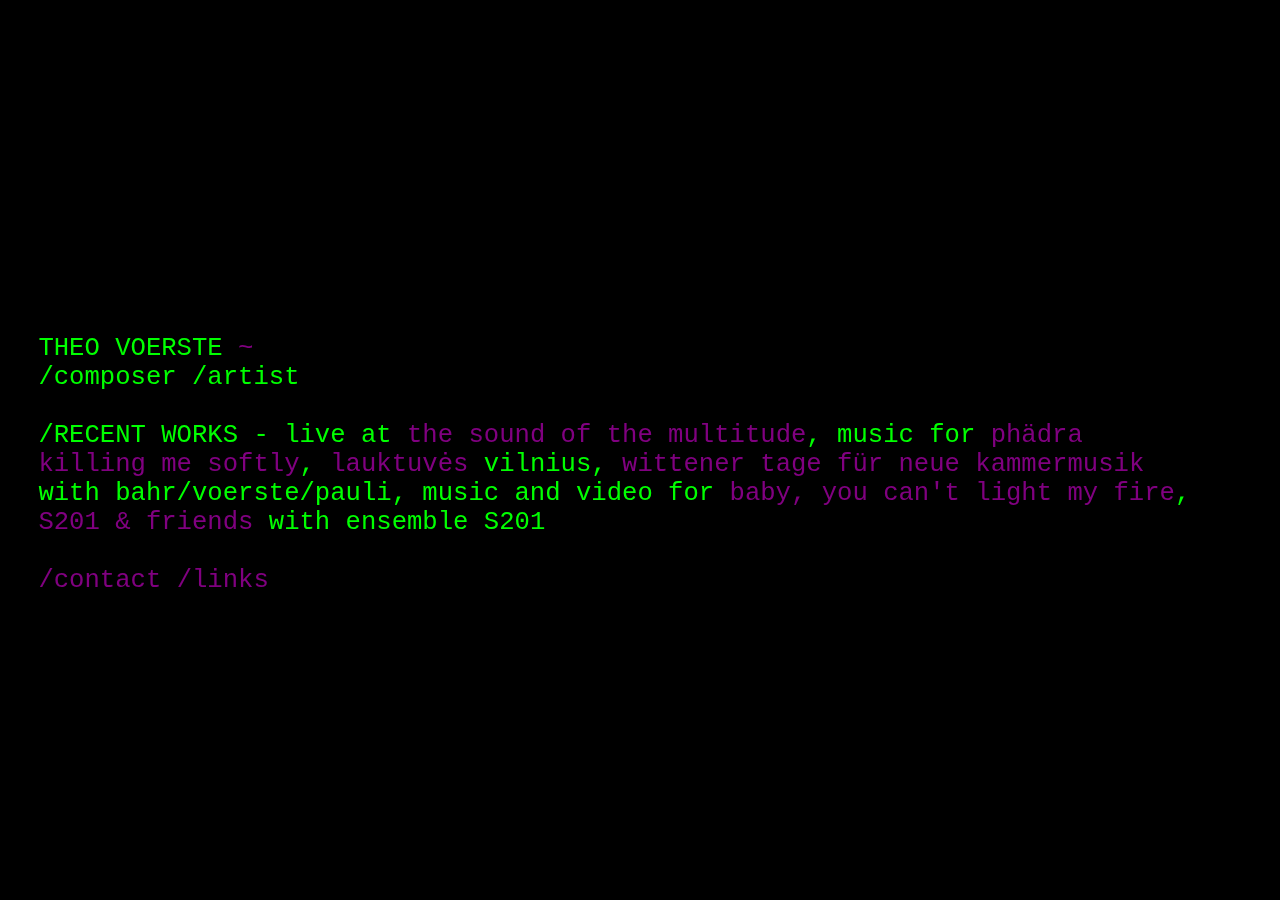
==== about.html @ f7027995 "Update about.html" ====
<!doctype html>
<html lang="en">
  <head>
    <meta name="description" content="Theo Voerste - Composer, Artist"/>
    <meta name="keywords" content="Theo Voerste, theovoerste, composition, music, computer music, noise, film, audiovisual, A/V, videoart, Video, Musik, Art, Improvisation, theatre, Theater, digital art">
    <meta charset="UTF-8">
    <meta name="viewport" content="width=device-width, initial-scale=1, maximum-scale=1.0, user-scalable=no">
    <link href="main.css" rel="stylesheet" type="text/css" />
    <meta name="author" content="theo voerste">
    <link rel="icon" type="image/vnd.icon" href="./favicon.ico">
    <title>theo voerste</title>
  </head>
  <body>	
      <div class="container">					    	
        <br>THEO VOERSTE <a href="index">~</a><br>/composer /artist<br>
        <br>/RECENT WORKS - 
        live at <a href="https://www.urbanekuensteruhr.de/de/project/the-sound-of-the-multitude"> the sound of the multitude</a>, 
        music for <a href="https://schauspielhaus.de/stuecke/phaedra-killing-me-softly">phädra killing me softly</a>, 
        <a href="https://robertobeselermaxwell.com/lauktuves">lauktuvės</a> vilnius, 
        <a href="https://www.kulturforum-witten.de/de/kulturbuero/angebote/wittener-tage-fuer-neue-kammermusik-2023">wittener tage für neue kammermusik</a>
        with bahr/voerste/pauli, music and video for <a href="https://mediathek.hfmt-hamburg.de/l2go/-/get/v/755">baby, you can't light my fire</a>,
        <a href="https://www.ensemble-s201.com/past-events-1">S201 & friends</a> with ensemble S201<br>
        <br>
      <a href="contact">/contact</a>  <a href="/links">/links</a> 
    </div>
  </body>
</html>
---- main.css ----
body {
    background-color: black;
    max-width: 100%;
    min-width: 100%;
    margin: auto;
    padding: 3%;
    font-family:'Menlo', monospace;
    color: lime;
   
    
}

a:link {
  text-decoration: none;
  color: purple;
}

a:visited {
  color: purple;
}

a:hover {
  color: magenta;
}

.container {
    width: 90%;
    position: fixed;
    font-size: 2vw;
    margin: 0;
    top: 50%;
    -ms-transform: translateY(-50%);
    transform: translateY(-50%);
}


@media only screen and (max-width: 600px)
{
    .container {
	font-size: 5vw
    }
}
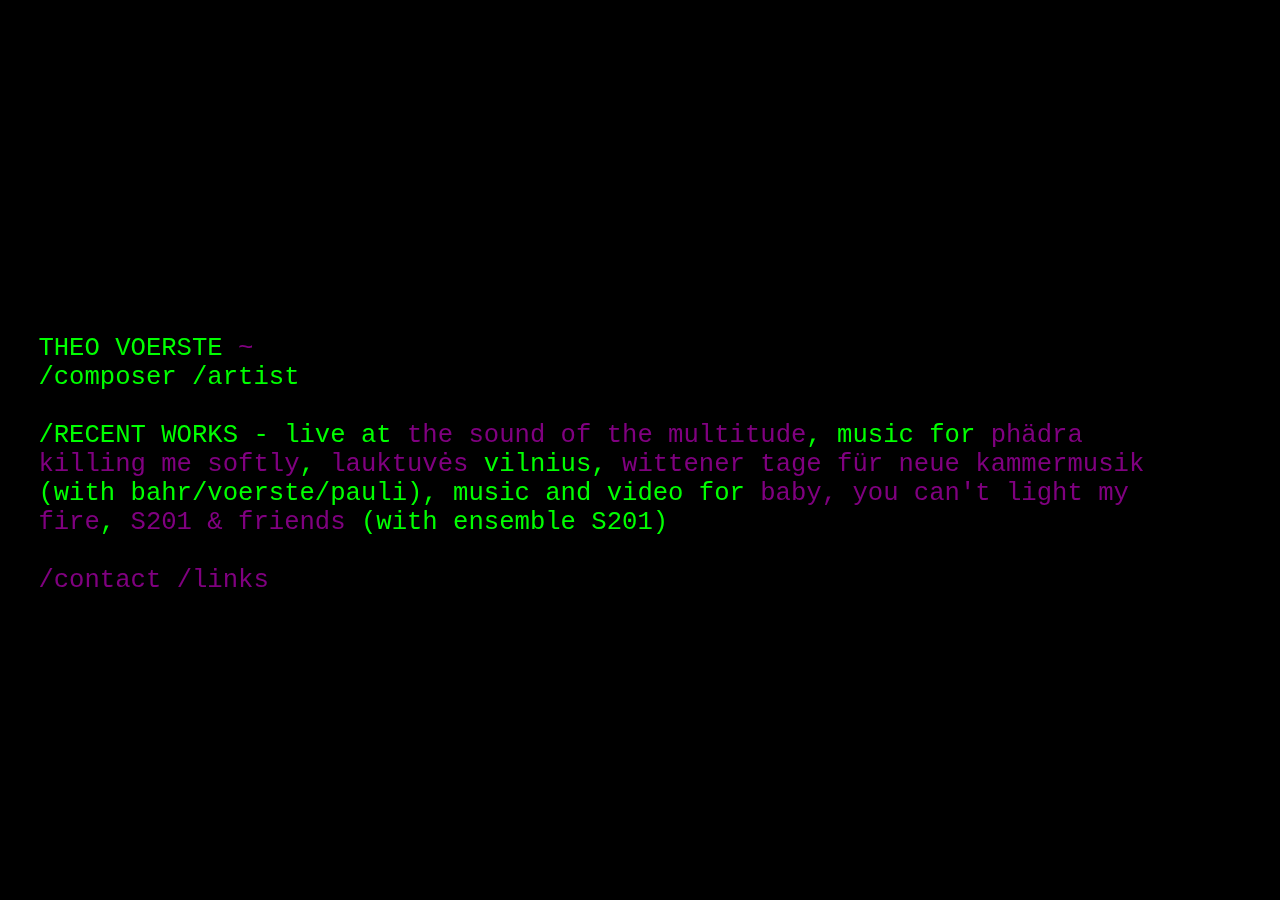
==== commit dc64b130: "Update about.html" ====
--- a/about.html
+++ b/about.html
@@ -18,8 +18,8 @@
         music for <a href="https://schauspielhaus.de/stuecke/phaedra-killing-me-softly">phädra killing me softly</a>, 
         <a href="https://robertobeselermaxwell.com/lauktuves">lauktuvės</a> vilnius, 
         <a href="https://www.kulturforum-witten.de/de/kulturbuero/angebote/wittener-tage-fuer-neue-kammermusik-2023">wittener tage für neue kammermusik</a>
-        with bahr/voerste/pauli, music and video for <a href="https://mediathek.hfmt-hamburg.de/l2go/-/get/v/755">baby, you can't light my fire</a>,
-        <a href="https://www.ensemble-s201.com/past-events-1">S201 & friends</a> with ensemble S201<br>
+        (with bahr/voerste/pauli), music and video for <a href="https://mediathek.hfmt-hamburg.de/l2go/-/get/v/755">baby, you can't light my fire</a>,
+        <a href="https://www.ensemble-s201.com/past-events-1">S201 & friends</a> (with ensemble S201)<br>
         <br>
       <a href="contact">/contact</a>  <a href="/links">/links</a> 
     </div>
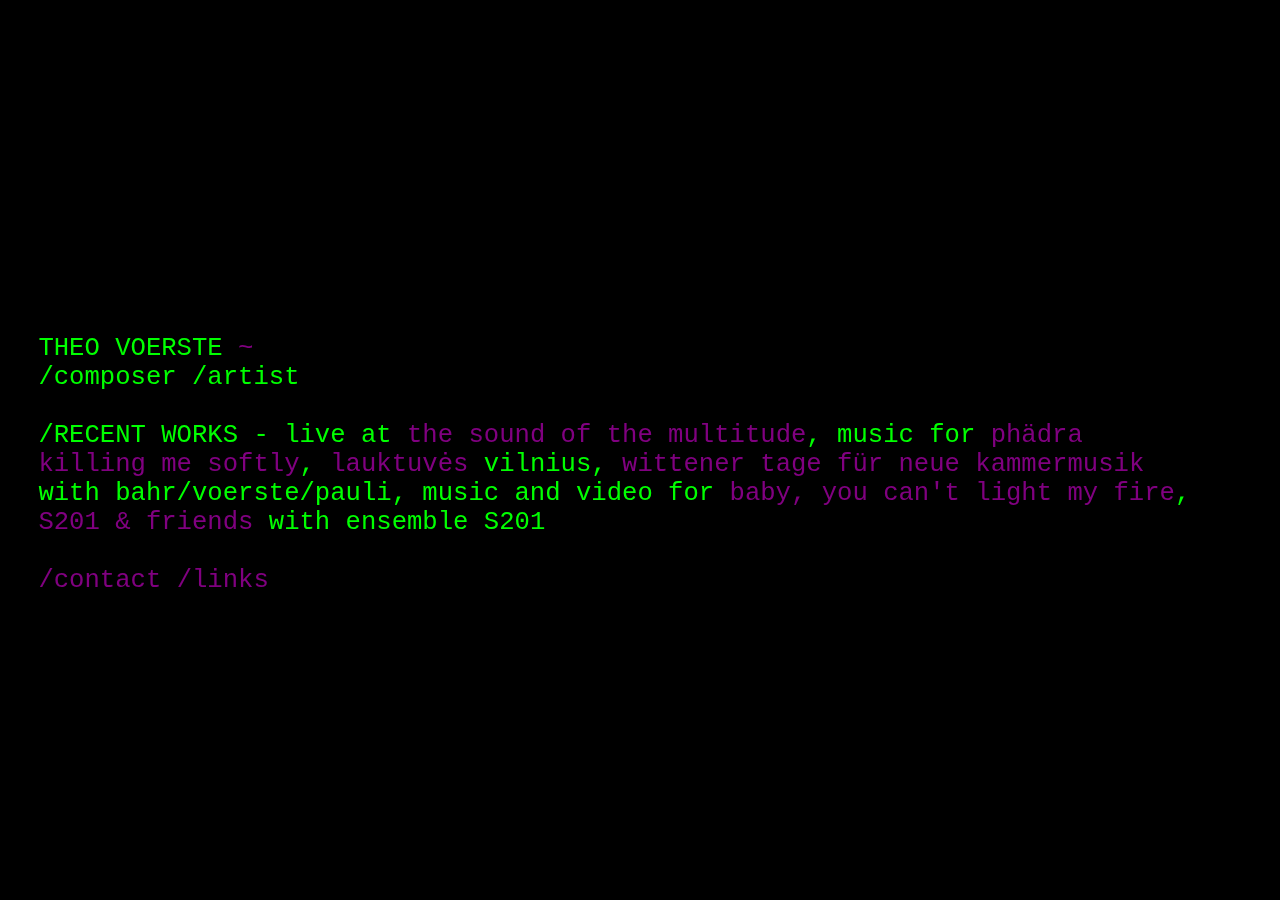
==== commit 1e332280: "Update about.html" ====
--- a/about.html
+++ b/about.html
@@ -18,8 +18,8 @@
         music for <a href="https://schauspielhaus.de/stuecke/phaedra-killing-me-softly">phädra killing me softly</a>, 
         <a href="https://robertobeselermaxwell.com/lauktuves">lauktuvės</a> vilnius, 
         <a href="https://www.kulturforum-witten.de/de/kulturbuero/angebote/wittener-tage-fuer-neue-kammermusik-2023">wittener tage für neue kammermusik</a>
-        (with bahr/voerste/pauli), music and video for <a href="https://mediathek.hfmt-hamburg.de/l2go/-/get/v/755">baby, you can't light my fire</a>,
-        <a href="https://www.ensemble-s201.com/past-events-1">S201 & friends</a> (with ensemble S201)<br>
+        with bahr/voerste/pauli, music and video for <a href="https://mediathek.hfmt-hamburg.de/l2go/-/get/v/755">baby, you can't light my fire</a>,
+        <a href="https://www.ensemble-s201.com/past-events-1">S201 & friends</a> with ensemble S201<br>
         <br>
       <a href="contact">/contact</a>  <a href="/links">/links</a> 
     </div>
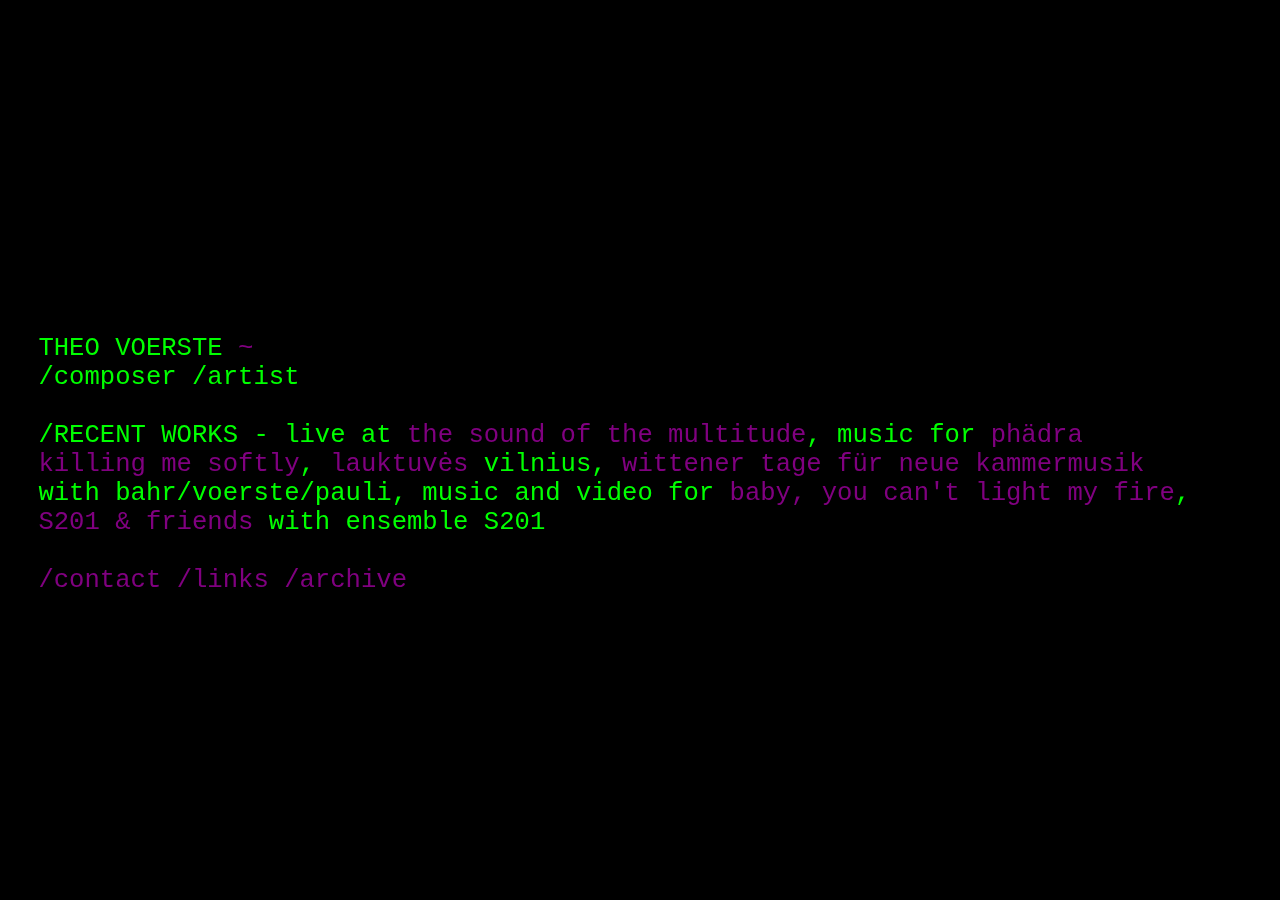
==== commit a5e41324: "Update about.html" ====
--- a/about.html
+++ b/about.html
@@ -21,7 +21,7 @@
         with bahr/voerste/pauli, music and video for <a href="https://mediathek.hfmt-hamburg.de/l2go/-/get/v/755">baby, you can't light my fire</a>,
         <a href="https://www.ensemble-s201.com/past-events-1">S201 & friends</a> with ensemble S201<br>
         <br>
-      <a href="contact">/contact</a>  <a href="/links">/links</a> 
+      <a href="contact">/contact</a>  <a href="/links">/links</a> <a href="/archive">/archive</a> 
     </div>
   </body>
 </html>
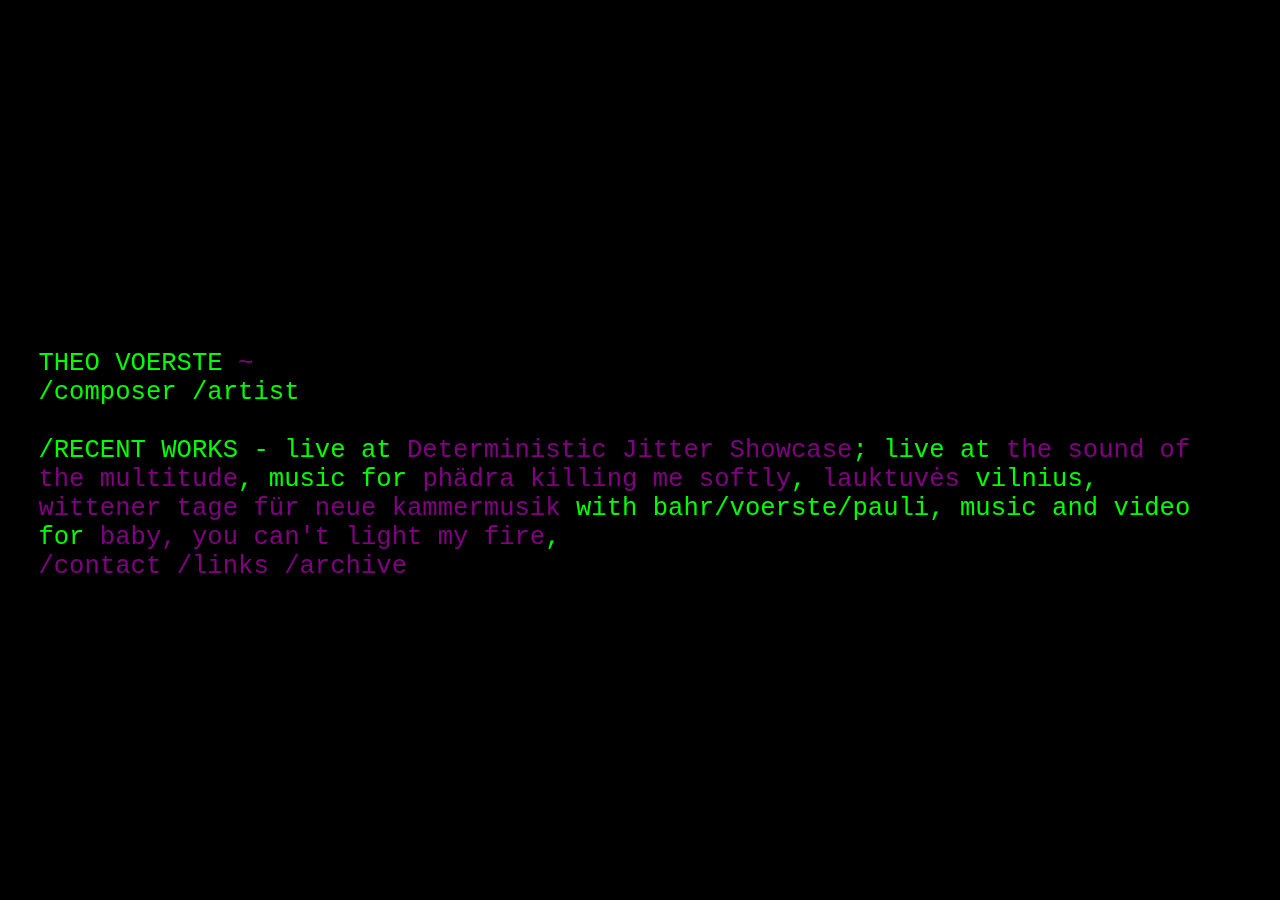
==== commit f34aa704: "update" ====
--- a/about.html
+++ b/about.html
@@ -14,12 +14,12 @@
       <div class="container">					    	
         <br>THEO VOERSTE <a href="index">~</a><br>/composer /artist<br>
         <br>/RECENT WORKS - 
-        live at <a href="https://www.urbanekuensteruhr.de/de/project/the-sound-of-the-multitude"> the sound of the multitude</a>, 
+	live at <a href="https://deterministic-jitter.org/"> Deterministic Jitter Showcase</a>;
+	live at <a href="https://www.urbanekuensteruhr.de/de/project/the-sound-of-the-multitude"> the sound of the multitude</a>, 
         music for <a href="https://schauspielhaus.de/stuecke/phaedra-killing-me-softly">phädra killing me softly</a>, 
         <a href="https://robertobeselermaxwell.com/lauktuves">lauktuvės</a> vilnius, 
         <a href="https://www.kulturforum-witten.de/de/kulturbuero/angebote/wittener-tage-fuer-neue-kammermusik-2023">wittener tage für neue kammermusik</a>
         with bahr/voerste/pauli, music and video for <a href="https://mediathek.hfmt-hamburg.de/l2go/-/get/v/755">baby, you can't light my fire</a>,
-        <a href="https://www.ensemble-s201.com/past-events-1">S201 & friends</a> with ensemble S201<br>
         <br>
       <a href="contact">/contact</a>  <a href="/links">/links</a> <a href="/archive">/archive</a> 
     </div>
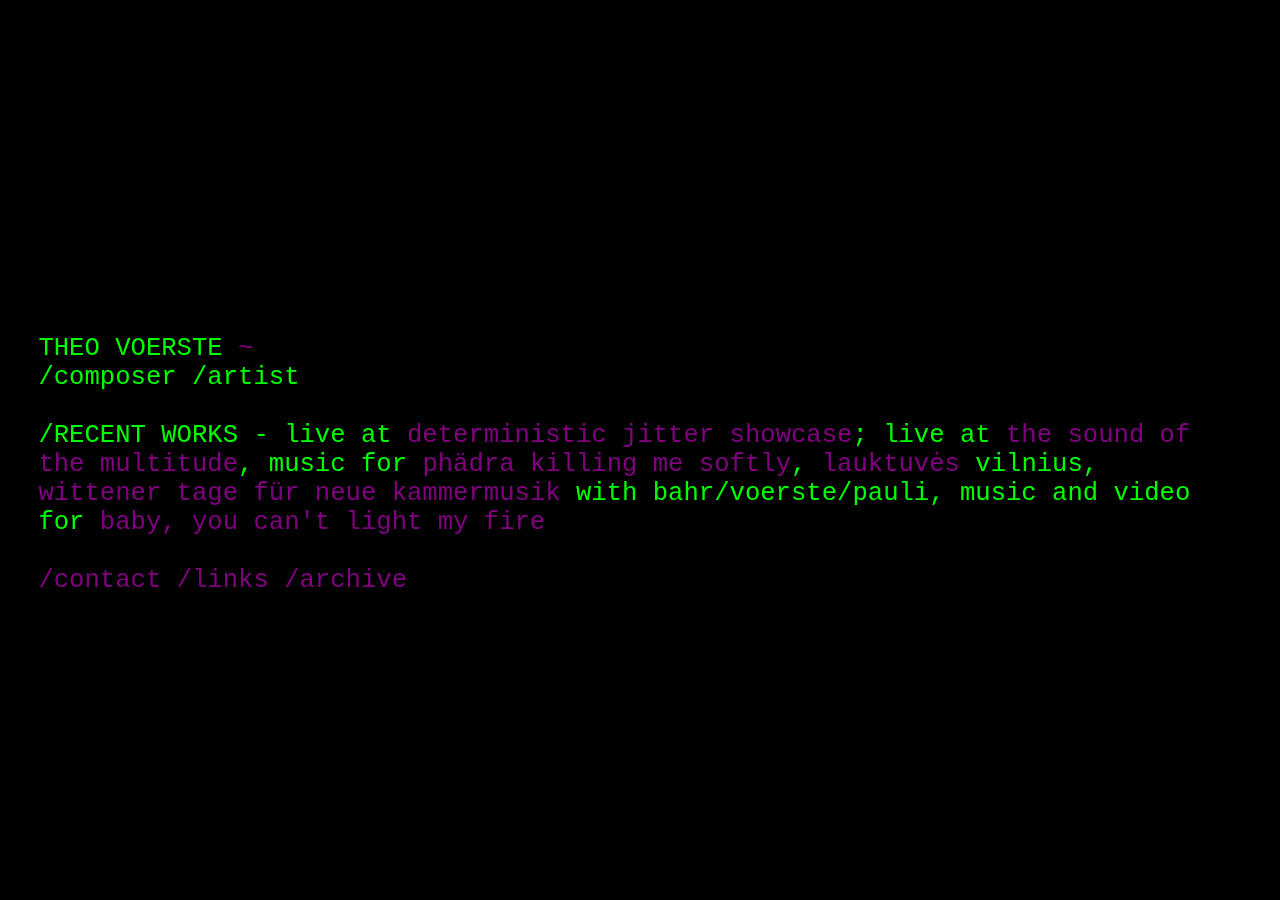
==== commit 97d5174b: "update about" ====
--- a/about.html
+++ b/about.html
@@ -14,13 +14,14 @@
       <div class="container">					    	
         <br>THEO VOERSTE <a href="index">~</a><br>/composer /artist<br>
         <br>/RECENT WORKS - 
-	live at <a href="https://deterministic-jitter.org/"> Deterministic Jitter Showcase</a>;
+	live at <a href="https://deterministic-jitter.org/"> deterministic jitter showcase</a>;
 	live at <a href="https://www.urbanekuensteruhr.de/de/project/the-sound-of-the-multitude"> the sound of the multitude</a>, 
         music for <a href="https://schauspielhaus.de/stuecke/phaedra-killing-me-softly">phädra killing me softly</a>, 
         <a href="https://robertobeselermaxwell.com/lauktuves">lauktuvės</a> vilnius, 
         <a href="https://www.kulturforum-witten.de/de/kulturbuero/angebote/wittener-tage-fuer-neue-kammermusik-2023">wittener tage für neue kammermusik</a>
-        with bahr/voerste/pauli, music and video for <a href="https://mediathek.hfmt-hamburg.de/l2go/-/get/v/755">baby, you can't light my fire</a>,
+        with bahr/voerste/pauli, music and video for <a href="https://mediathek.hfmt-hamburg.de/l2go/-/get/v/755">baby, you can't light my fire</a>
         <br>
+	<br>
       <a href="contact">/contact</a>  <a href="/links">/links</a> <a href="/archive">/archive</a> 
     </div>
   </body>
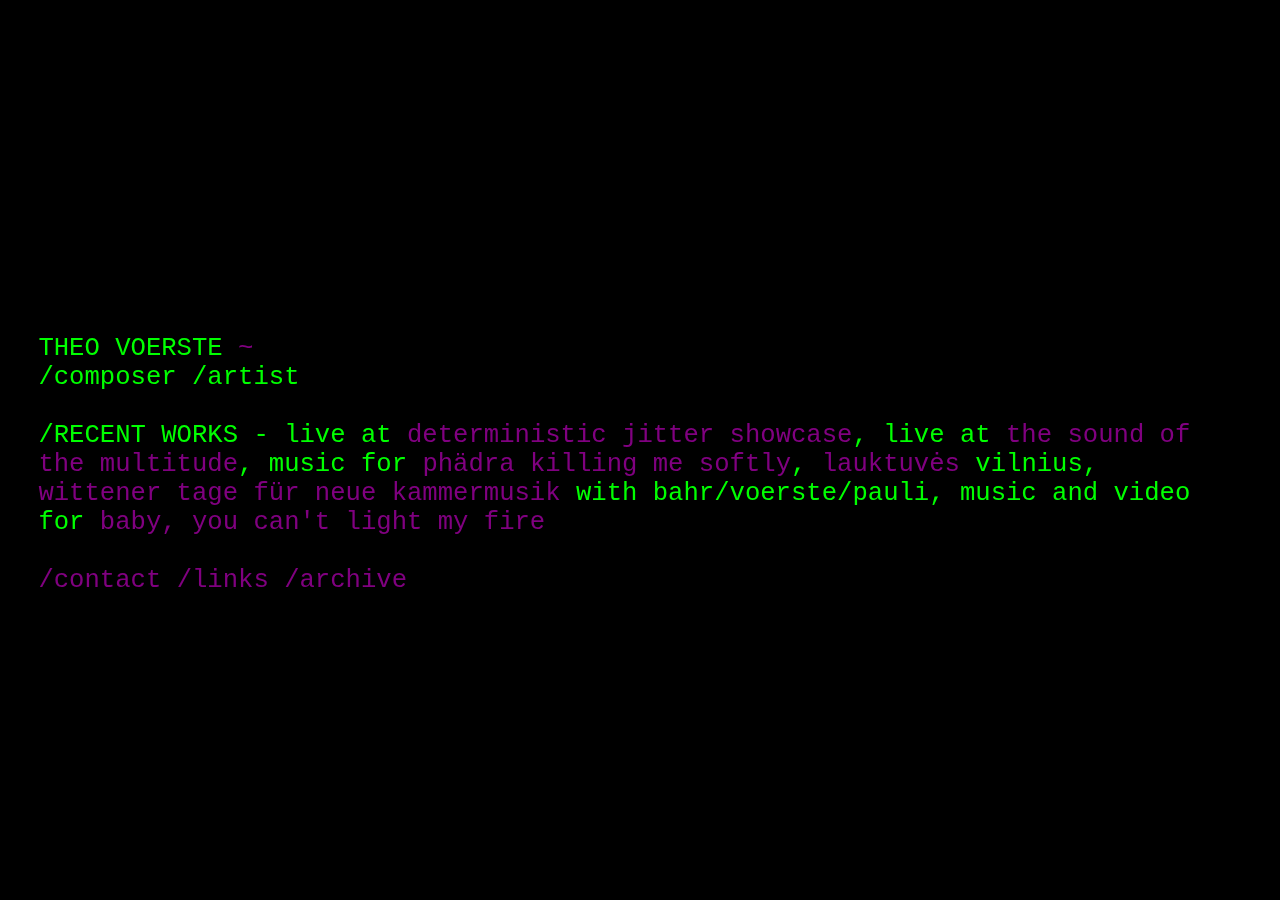
==== commit 4b3a5d47: "update about" ====
--- a/about.html
+++ b/about.html
@@ -14,7 +14,7 @@
       <div class="container">					    	
         <br>THEO VOERSTE <a href="index">~</a><br>/composer /artist<br>
         <br>/RECENT WORKS - 
-	live at <a href="https://deterministic-jitter.org/"> deterministic jitter showcase</a>;
+	live at <a href="https://deterministic-jitter.org/"> deterministic jitter showcase</a>,
 	live at <a href="https://www.urbanekuensteruhr.de/de/project/the-sound-of-the-multitude"> the sound of the multitude</a>, 
         music for <a href="https://schauspielhaus.de/stuecke/phaedra-killing-me-softly">phädra killing me softly</a>, 
         <a href="https://robertobeselermaxwell.com/lauktuves">lauktuvės</a> vilnius, 
